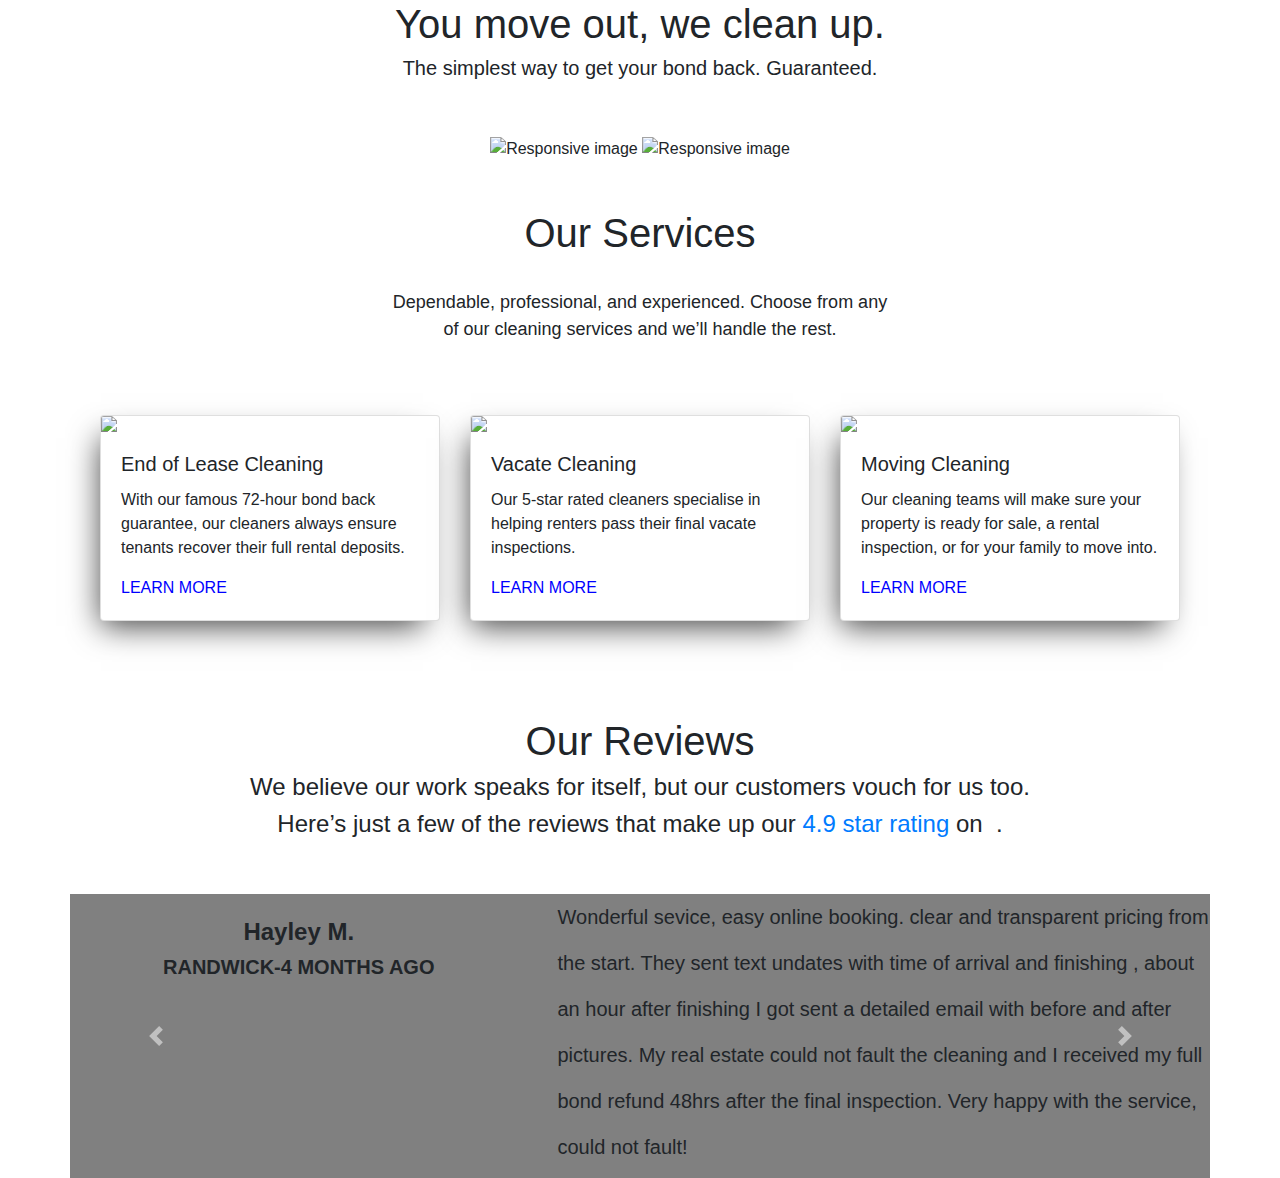
==== sourceCode/index.html @ cf9fd847 "เพิ่ม Our review" ====
<!DOCTYPE html>
<html lang="en">

<head>
    <meta charset="UTF-8">
    <meta name="viewport" content="width=device-width, initial-scale=1.0">
    <title>This is Neat | You move we clean up.</title>
    <link rel="stylesheet" href="https://stackpath.bootstrapcdn.com/bootstrap/4.4.1/css/bootstrap.min.css"
        integrity="sha384-Vkoo8x4CGsO3+Hhxv8T/Q5PaXtkKtu6ug5TOeNV6gBiFeWPGFN9MuhOf23Q9Ifjh" crossorigin="anonymous">
    <script src="https://code.jquery.com/jquery-3.4.1.slim.min.js"
        integrity="sha384-J6qa4849blE2+poT4WnyKhv5vZF5SrPo0iEjwBvKU7imGFAV0wwj1yYfoRSJoZ+n"
        crossorigin="anonymous"></script>
    <script src="https://cdn.jsdelivr.net/npm/popper.js@1.16.0/dist/umd/popper.min.js"
        integrity="sha384-Q6E9RHvbIyZFJoft+2mJbHaEWldlvI9IOYy5n3zV9zzTtmI3UksdQRVvoxMfooAo"
        crossorigin="anonymous"></script>
    <script src="https://stackpath.bootstrapcdn.com/bootstrap/4.4.1/js/bootstrap.min.js"
        integrity="sha384-wfSDF2E50Y2D1uUdj0O3uMBJnjuUD4Ih7YwaYd1iqfktj0Uod8GCExl3Og8ifwB6"
        crossorigin="anonymous"></script>
    <!-- link css -->
    <link rel="stylesheet" href="home.css">
    <!-- font -->
    <link href="https://fonts.googleapis.com/css2?family=Nunito:wght@200&display=swap" rel="stylesheet">
    <link href="https://fonts.googleapis.com/css2?family=Source+Sans+Pro:ital@1&display=swap" rel="stylesheet">



    <link rel="shortcut icon" type="image/x-icon"
        href="https://thisisneat.com.au/wp-content/themes/neat/shared/img/favicon-avatar.png">
        <style>
            .img-in-card{
                width: 100%;
            }
            .font-homepage{
                text-align: center;
            }
            .font-psize{
                font-size: 18px;
            }
            .card{
                -webkit-box-shadow: -8px 14px 30px -9px rgba(0,0,0,0.75);
                -moz-box-shadow: -8px 14px 30px -9px rgba(0,0,0,0.75);
                box-shadow: -8px 14px 30px -9px rgba(0,0,0,0.75);
            }
        </style>
</head>

<body>
    <div class="container">
        <!-- banner -->
        <div class="row">
            <div class="mx-auto text-center">
                <h1>You move out, we clean up.</h1>
                <h5>The simplest way to get your bond back. Guaranteed.</h5>
            </div>

        </div>
        <!-- pic banner -->
        <div class="row mt-5">
            <div class="col-md-12 text-center">
                <img src="https://thisisneat.com.au/wp-content/themes/neat/shared/img/hero-background-homepage.svg"
                    class="img-fluid pic_main2" alt="Responsive image">
                <img src="https://thisisneat.com.au/wp-content/uploads/2020/01/bond-cleaning-customers.svg"
                    class="img-fluid pic_main" alt="Responsive image">
            </div>

        </div>

        <!-- ส่วนของ Our Service -->
        <div class="container">
            <h1 class="font-homepage mt-5 mt-5">Our Services</h1><br>
            <p class="font-homepage font-psize">Dependable, professional, and experienced. Choose from any<br>
                of our cleaning services and we’ll handle the rest.</p>
                <div class="row mt-4">
                    <div class="col-4">
                        <div class="card mt-5">
                                <img src="https://i0.wp.com/thisisneat.com.au/wp-content/uploads/2020/01/end-of-lease-cleaning-service.jpg?resize=560%2C350&ssl=1" class="card-img-top img-in-card">
                            <div class="card-body">
                                <h5 class="card-title">End of Lease Cleaning</h5>
                                <p class="card-text">With our famous 72-hour bond back guarantee, our cleaners always ensure tenants recover their full rental deposits.</p>
                                <a href="#" style="color:blue;">LEARN MORE</a>
                            </div>
                        </div>
                    </div>
                    <div class="col-4">
                        <div class="card mt-5">
                                <img src="https://i0.wp.com/thisisneat.com.au/wp-content/uploads/2020/01/vacate-cleaning-service.jpg?resize=560%2C350&ssl=1" class="card-img-top img-in-card">
                            <div class="card-body">
                                <h5 class="card-title">Vacate Cleaning</h5>
                                <p class="card-text">Our 5-star rated cleaners specialise in helping renters pass their final vacate inspections.</p>
                                <a href="#" style="color:blue;">LEARN MORE</a>
                            </div>
                        </div>
                    </div>
                    <div class="col-4">
                        <div class="card mt-5">
                                <img src="https://i0.wp.com/thisisneat.com.au/wp-content/uploads/2020/01/move-in-move-out-cleaning-service.jpg?resize=560%2C350&ssl=1" class="card-img-top img-in-card">
                            <div class="card-body">
                                <h5 class="card-title">Moving Cleaning</h5>
                                <p class="card-text">Our cleaning teams will make sure your property is ready for sale, a rental inspection, or for your family to move into.</p>
                                <a href="#" style="color:blue;">LEARN MORE</a>
                            </div>
                        </div>
                    </div>
                </div>
        </div>




        <!-- review -->
        <div class="row mt-5">
            <div class="mx-auto text-center mt-5">
                <h1>Our Reviews</h1>

                <h4>We believe our work speaks for itself, but our customers vouch for us too.</h4>
                <h4>Here’s just a few of the reviews that make up our
                    <a
                        href="https://www.google.com.au/search?rlz=1C5CHFA_enAU763AU763&ei=dk3SXJjpC4ao_QbswquQAQ&q=this+is+neat+cleaning+sydney&oq=this+is+neat+cleaning+sydney&gs_l=psy-ab.3..33i21.13806.14467..14553...0.0..0.218.892.0j4j1......0....1..gws-wiz.......0i71j0i22i30j33i22i29i30.ySpCyBxpw1Q#lrd=0x6b12b9f8d4ae6a43:0x4d6a4d6ebad0981f,1,,,">4.9
                        star rating
                    </a> on
                    <a
                        href="https://www.google.com.au/search?rlz=1C5CHFA_enAU763AU763&ei=dk3SXJjpC4ao_QbswquQAQ&q=this+is+neat+cleaning+sydney&oq=this+is+neat+cleaning+sydney&gs_l=psy-ab.3..33i21.13806.14467..14553...0.0..0.218.892.0j4j1......0....1..gws-wiz.......0i71j0i22i30j33i22i29i30.ySpCyBxpw1Q#lrd=0x6b12b9f8d4ae6a43:0x4d6a4d6ebad0981f,1,,,">
                        <img src="google.png" alt="" style="width: 10%;">
                    </a>
                    .
                </h4>
            </div>
        </div>
        <!-- carousel -->
        <div class="row mt-5">
            <div class="col-md-12-fulid">
                <div id="carouselExampleControls" class="carousel slide" data-ride="carousel">
                    <div class="carousel-inner">
                        <div class="carousel-item active">
                            <div class="row" style="background-color: gray;">
                                <div class="col-md-5">
                                    <div class="mx-auto text-center">
                                        <img src="girl1.png" alt="">
                                        <h4 class="name"><b>Hayley M.</b> </h3>
                                            <h5 class="name"><b>RANDWICK-4 MONTHS AGO</b> </h5>
                                    </div>
                                </div>
                                <div class="col-md-7">
                                    <h5 class="comment" style="line-height: 2.3;">Wonderful sevice, easy online booking.
                                        clear and transparent
                                        pricing from the
                                        start. They sent text
                                        undates with time of arrival and finishing , about an hour after finishing I got
                                        sent a detailed email with before and after pictures.
                                        My real estate could not fault the cleaning and I received my full bond refund
                                        48hrs after the final inspection. Very happy with the service, could not fault!
                                    </h5>
                                </div>
                            </div>
                        </div>
                        <div class="carousel-item">
                            <img src="2.jpg" class="d-block w-50" alt="...">
                        </div>
                        <div class="carousel-item">
                            <img src="3.jpg" class="d-block w-50" alt="...">
                        </div>
                    </div>
                    <a class="carousel-control-prev" href="#carouselExampleControls" role="button" data-slide="prev">
                        <span class="carousel-control-prev-icon" aria-hidden="true"></span>
                        <span class="sr-only">Previous</span>
                    </a>
                    <a class="carousel-control-next" href="#carouselExampleControls" role="button" data-slide="next">
                        <span class="carousel-control-next-icon" aria-hidden="true"></span>
                        <span class="sr-only">Next</span>
                    </a>
                </div>
            </div>
        </div>
    </div>

</body>

</html>
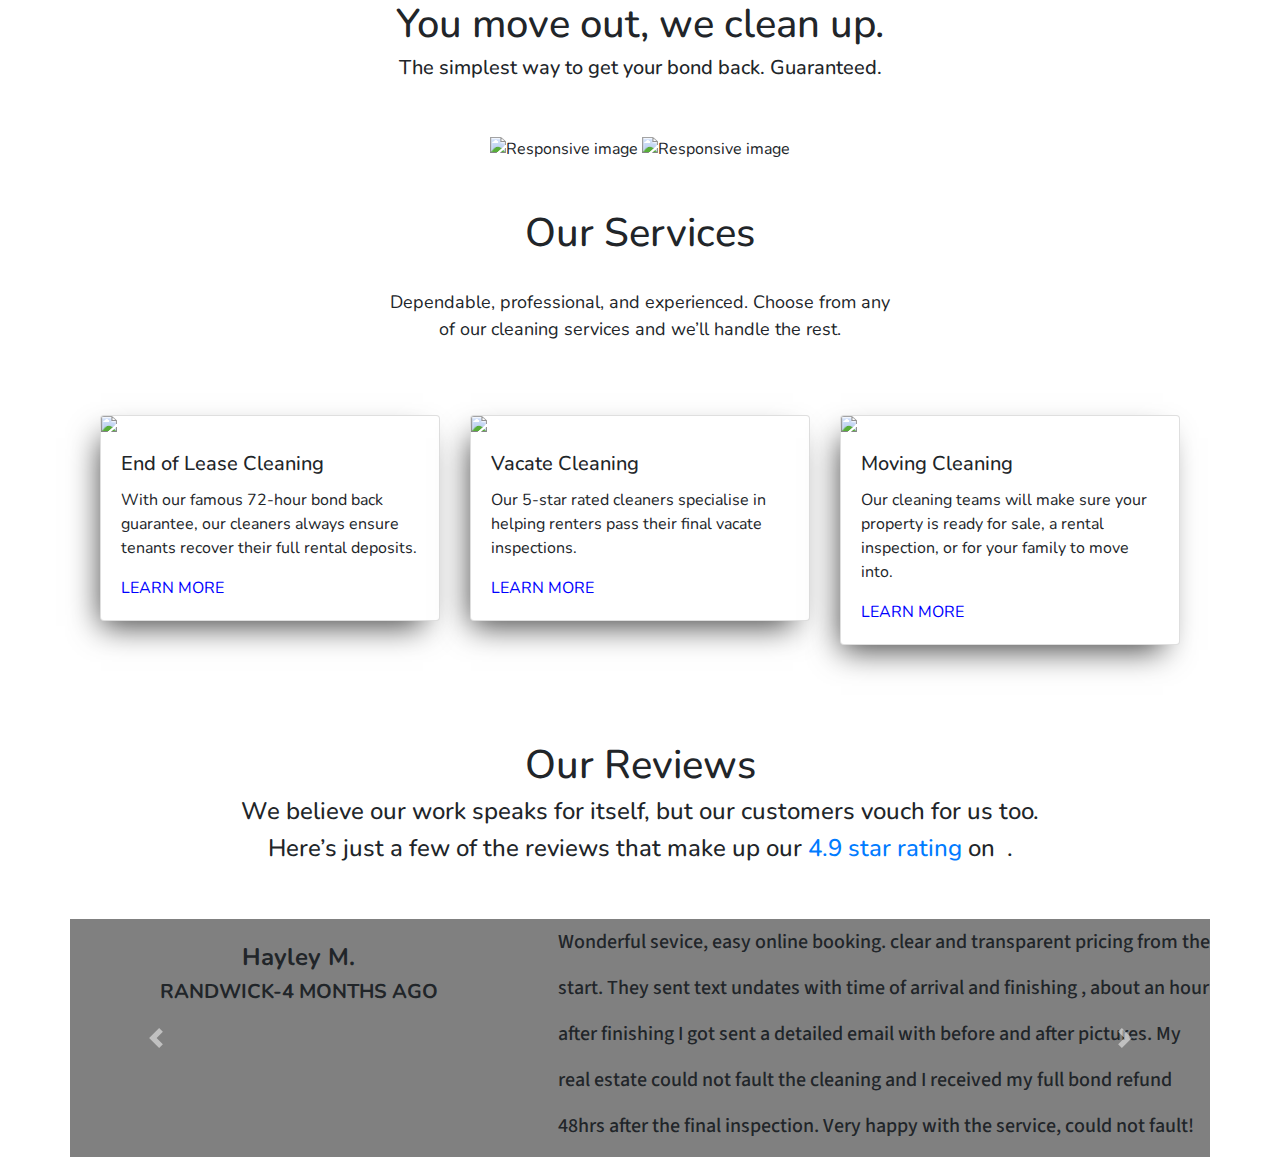
==== commit 6ae22d52: "Update index.html" ====
--- a/sourceCode/index.html
+++ b/sourceCode/index.html
@@ -26,22 +26,6 @@
 
     <link rel="shortcut icon" type="image/x-icon"
         href="https://thisisneat.com.au/wp-content/themes/neat/shared/img/favicon-avatar.png">
-        <style>
-            .img-in-card{
-                width: 100%;
-            }
-            .font-homepage{
-                text-align: center;
-            }
-            .font-psize{
-                font-size: 18px;
-            }
-            .card{
-                -webkit-box-shadow: -8px 14px 30px -9px rgba(0,0,0,0.75);
-                -moz-box-shadow: -8px 14px 30px -9px rgba(0,0,0,0.75);
-                box-shadow: -8px 14px 30px -9px rgba(0,0,0,0.75);
-            }
-        </style>
 </head>
 
 <body>
--- a/sourceCode/home.css
+++ b/sourceCode/home.css
@@ -0,0 +1,39 @@
+.pic_main {
+    width: 40%;
+    text-align: center;
+}
+.pic_main2 {
+    width: 100%;
+    text-align: center;
+}
+
+body{
+    font-family: 'Nunito', sans-serif;
+}
+.comment{
+    font-family: 'Source Sans Pro', sans-serif;
+}
+/* .name{
+    font-family: 'Roboto', sans-serif;
+font-family: 'Source Sans Pro', sans-serif;
+} */
+
+.img-in-card{
+    width: 100%;
+}
+
+.font-homepage{
+    text-align: center;
+}
+.font-psize{
+    font-size: 18px;
+}
+
+/* เหลือเพิ่ม Animation */
+.card{
+    -webkit-box-shadow: -8px 14px 30px -9px rgba(0,0,0,0.75);
+    -moz-box-shadow: -8px 14px 30px -9px rgba(0,0,0,0.75);
+    box-shadow: -8px 14px 30px -9px rgba(0,0,0,0.75);
+}
+
+
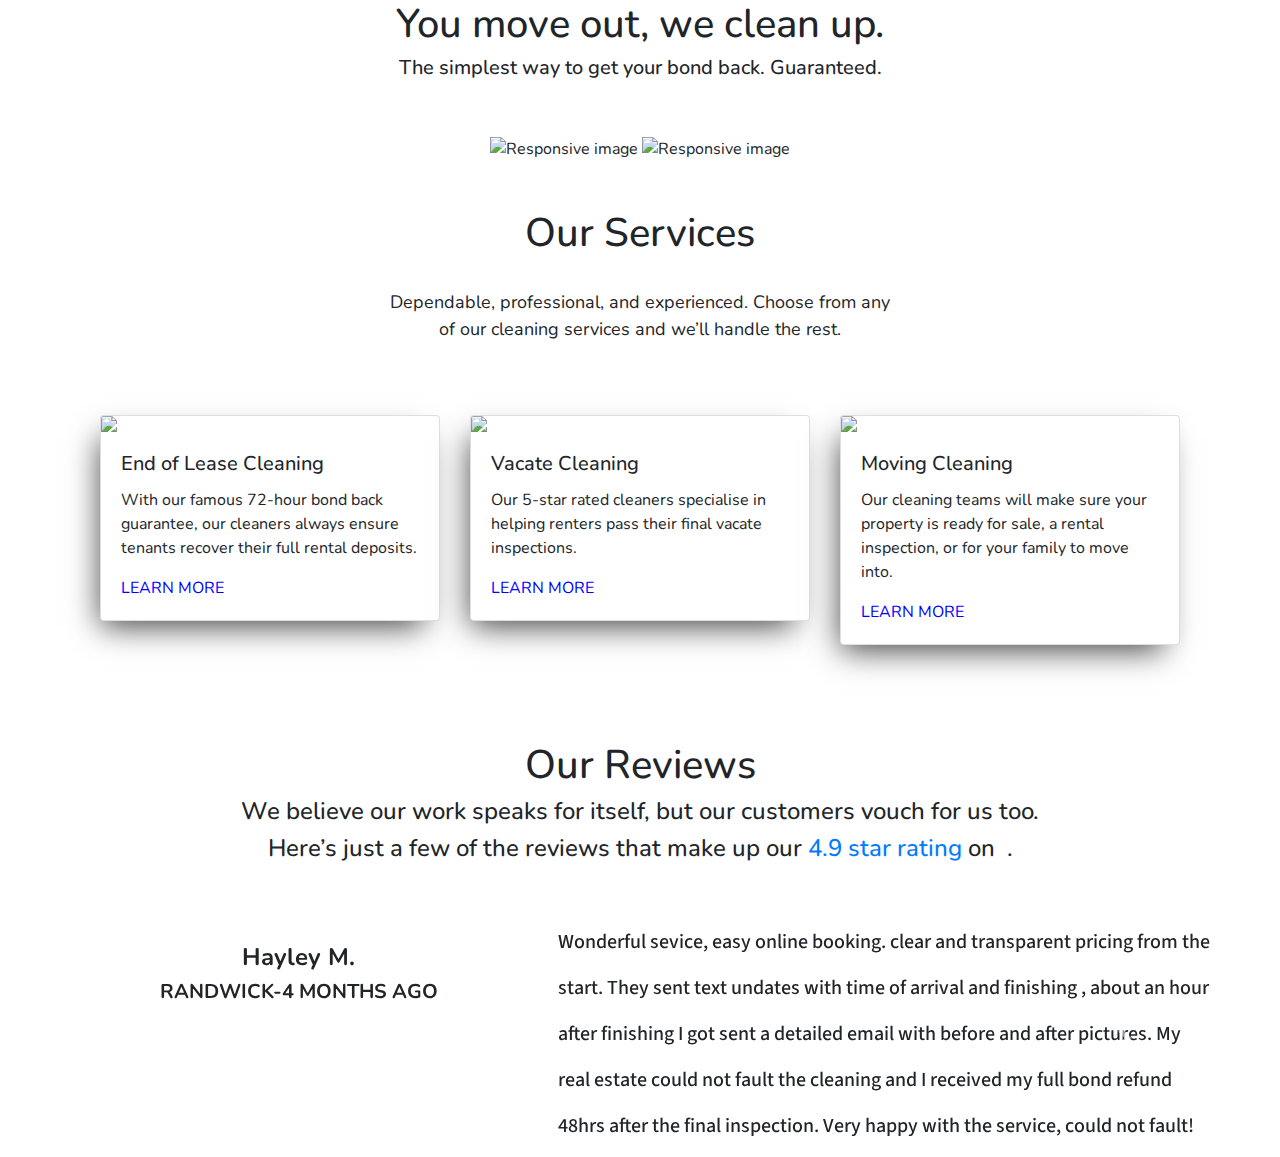
==== commit 2c0da2a3: "Update index.html" ====
--- a/sourceCode/index.html
+++ b/sourceCode/index.html
@@ -4,7 +4,7 @@
 <head>
     <meta charset="UTF-8">
     <meta name="viewport" content="width=device-width, initial-scale=1.0">
-    <title>This is Neat | You move we clean up.</title>
+    <title>This is Neat | You move out, we clean up.</title>
     <link rel="stylesheet" href="https://stackpath.bootstrapcdn.com/bootstrap/4.4.1/css/bootstrap.min.css"
         integrity="sha384-Vkoo8x4CGsO3+Hhxv8T/Q5PaXtkKtu6ug5TOeNV6gBiFeWPGFN9MuhOf23Q9Ifjh" crossorigin="anonymous">
     <script src="https://code.jquery.com/jquery-3.4.1.slim.min.js"
@@ -38,6 +38,7 @@
             </div>
 
         </div>
+
         <!-- pic banner -->
         <div class="row mt-5">
             <div class="col-md-12 text-center">
@@ -88,9 +89,6 @@
                 </div>
         </div>
 
-
-
-
         <!-- review -->
         <div class="row mt-5">
             <div class="mx-auto text-center mt-5">
@@ -110,13 +108,14 @@
                 </h4>
             </div>
         </div>
+
         <!-- carousel -->
         <div class="row mt-5">
             <div class="col-md-12-fulid">
                 <div id="carouselExampleControls" class="carousel slide" data-ride="carousel">
                     <div class="carousel-inner">
                         <div class="carousel-item active">
-                            <div class="row" style="background-color: gray;">
+                            <div class="row">
                                 <div class="col-md-5">
                                     <div class="mx-auto text-center">
                                         <img src="girl1.png" alt="">
@@ -138,10 +137,77 @@
                             </div>
                         </div>
                         <div class="carousel-item">
-                            <img src="2.jpg" class="d-block w-50" alt="...">
-                        </div>
-                        <div class="carousel-item">
-                            <img src="3.jpg" class="d-block w-50" alt="...">
+                            <div class="row">
+                                <div class="col-md-5">
+                                    <div class="mx-auto text-center">
+                                        <img src="girl1.png" alt="">
+                                        <h4 class="name"><b>Kristy T.</b> </h3>
+                                            <h5 class="name"><b>CONCORD - 5 MONTHS AGO</b></h5>
+                                    </div>
+                                </div>
+                                <div class="col-md-7">
+                                    <h5 class="comment" style="line-height: 2.3;">
+                                        Our rental bond cleaner called just before the agreed time to advise
+                                        they would be 5mins late - could NOT fault their timeliness or communication.
+                                        They did an excellent and very thorough job. I really apprecaited the email
+                                        at the end of the clean with before and after photos so I didn't have to drive
+                                        all the way back to my old
+                                    </h5>
+                                </div>
+                            </div>
+                        </div>
+                        <div class="carousel-item">
+                            <div class="row">
+                                <div class="col-md-5">
+                                    <div class="mx-auto text-center">
+                                        <img src="girl1.png" alt="">
+                                        <h4 class="name"><b>Sarah M.</b> </h3>
+                                            <h5 class="name"><b>PENSHURST - 6 MONTHS AGO</b></h5>
+                                    </div>
+                                </div>
+                                <div class="col-md-7">
+                                    <h5 class="comment" style="line-height: 2.3;">
+                                        The team did an excellent job - I was very impressed. Had no problem getting my bond back.
+                                        Thank you! May be in touch for a spring clean down the track.
+                                    </h5>
+                                </div>
+                            </div>
+                        </div>
+                        <div class="carousel-item">
+                            <div class="row">
+                                <div class="col-md-5">
+                                    <div class="mx-auto text-center">
+                                        <img src="girl1.png" alt="">
+                                        <h4 class="name"><b>Jo G.</b> </h3>
+                                            <h5 class="name"><b>MANLY - 6 MONTHS AGO</b></h5>
+                                    </div>
+                                </div>
+                                <div class="col-md-7">
+                                    <h5 class="comment" style="line-height: 2.3;">
+                                        These guys did the end of lease clean for us and it was awesome.
+                                        They gave a timeslot of an hour for srrival but arrived right at the start of that.
+                                        They did a fantasttic job of cleaning and afterwards sent through a before and after
+                                        picture of all areas of the flat which I've never had from a cleaning company before.
+                                    </h5>
+                                </div>
+                            </div>
+                        </div>
+                        <div class="carousel-item">
+                            <div class="row">
+                                <div class="col-md-5">
+                                    <div class="mx-auto text-center">
+                                        <img src="girl1.png" alt="">
+                                        <h4 class="name"><b>Adrian S.</b> </h3>
+                                            <h5 class="name"><b>MARRICKVILLE - 8 MONTHS AGO</b></h5>
+                                    </div>
+                                </div>
+                                <div class="col-md-7">
+                                    <h5 class="comment" style="line-height: 2.3;">
+                                        Great experience and brilliant customer service. The cleaning
+                                        was top notch and would recommend.
+                                    </h5>
+                                </div>
+                            </div>
                         </div>
                     </div>
                     <a class="carousel-control-prev" href="#carouselExampleControls" role="button" data-slide="prev">
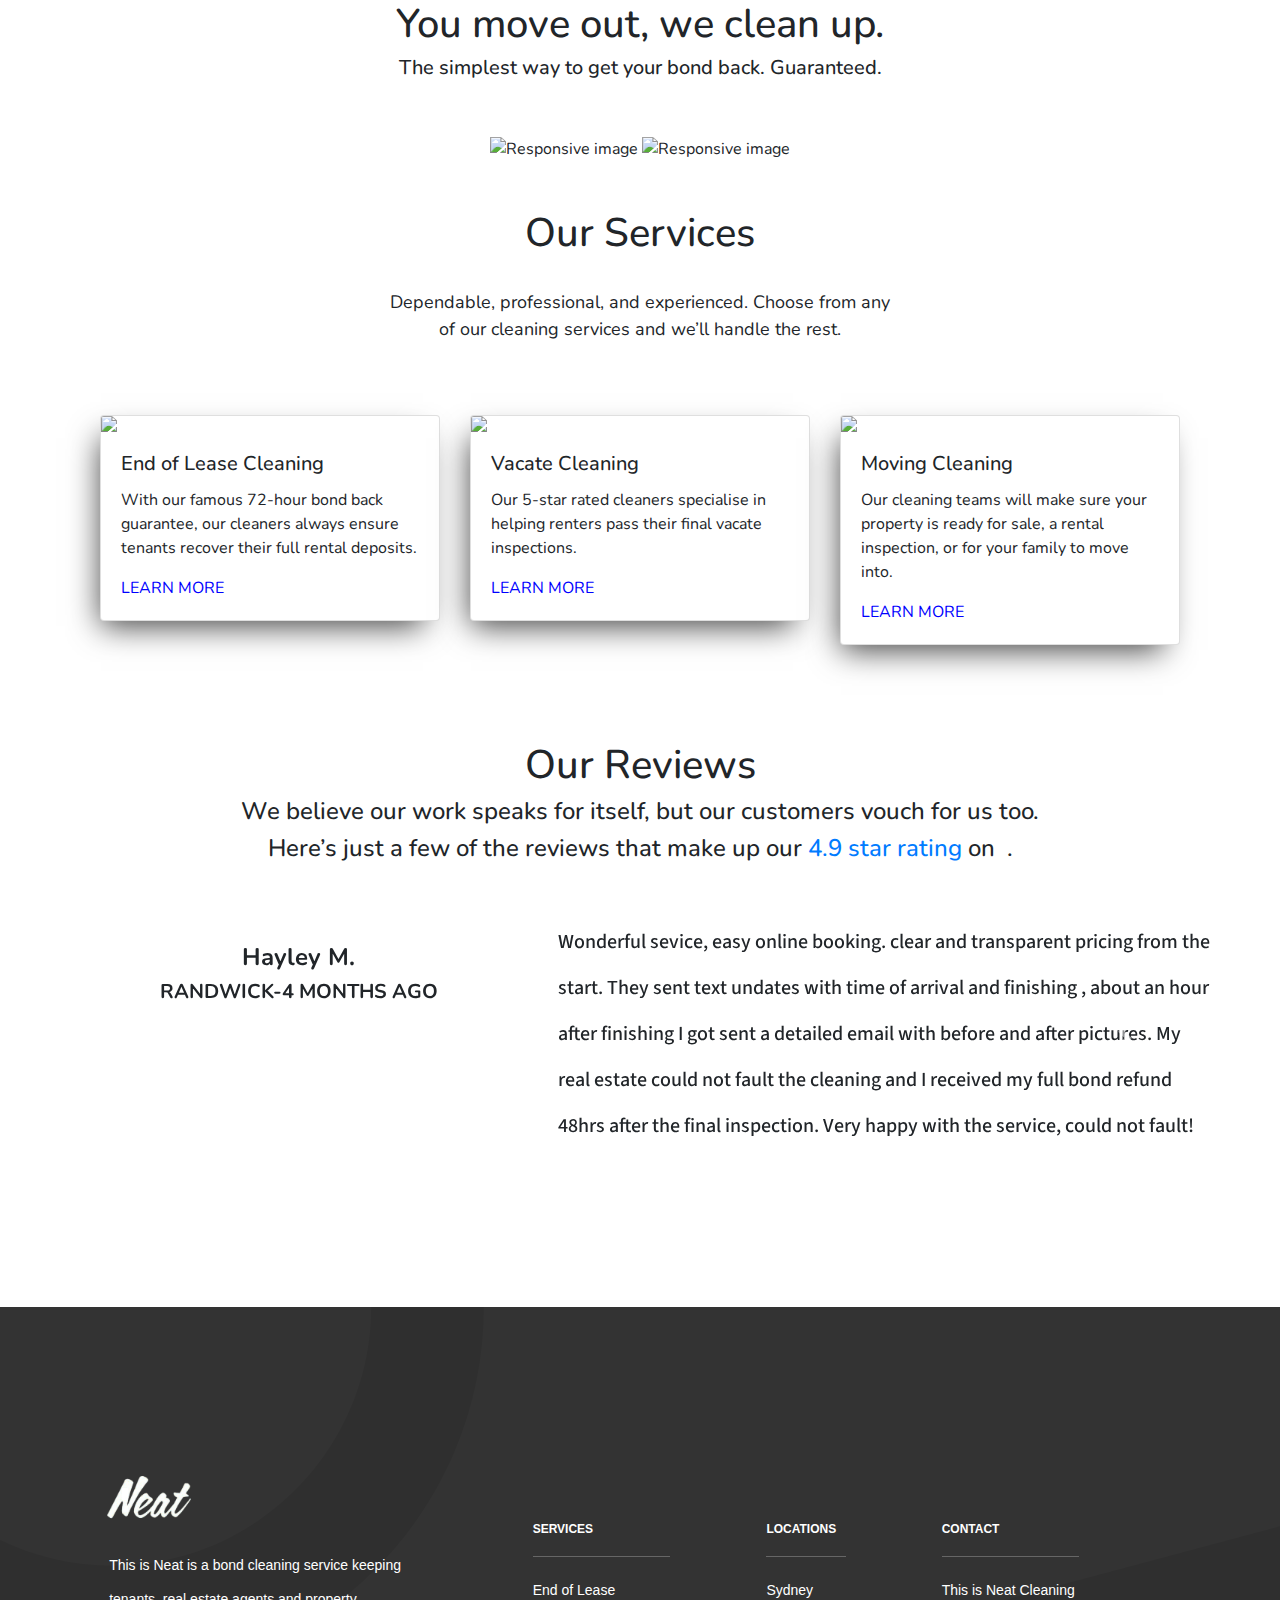
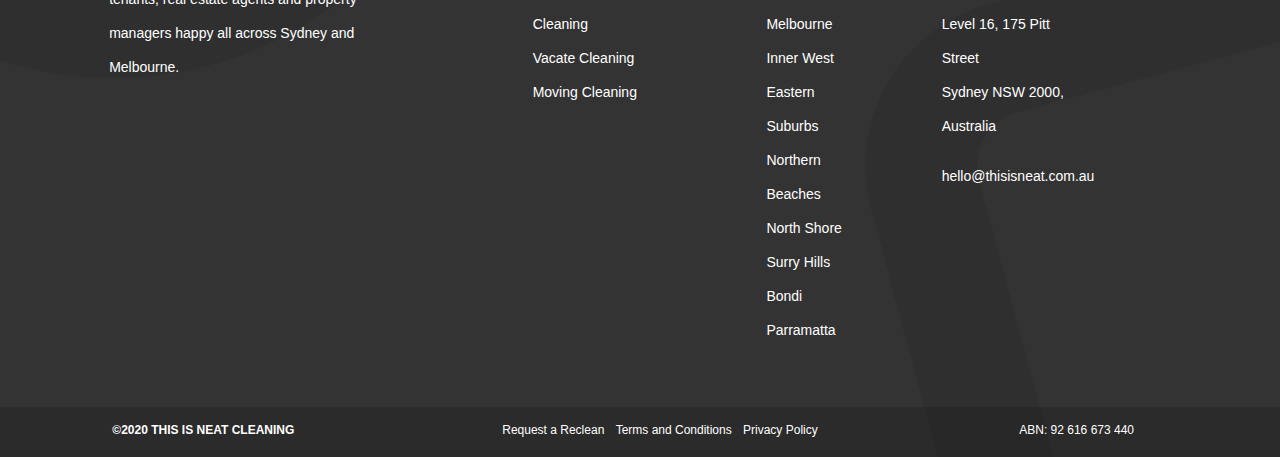
==== commit 34bad883: "Update index.html" ====
--- a/sourceCode/index.html
+++ b/sourceCode/index.html
@@ -222,6 +222,141 @@
             </div>
         </div>
     </div>
+    <!-- ส่วนของ footer -->
+    <div class="footer_content" id="footer_box" style="margin-top: 150px;">
+        <!-- svgวงกลม -->
+        <div id="wrapper">
+            <div class="bg-div">
+                <svg width="750" height="750" id="circle">
+                    <use xlink:href="#sprite-ornament-circle">
+                        <svg id="sprite-ornament-circle" viewBox="140 200 400 400"> 
+                            <path d="M200 62c76.2 0 138 61.8 138 138s-61.8 138-138 138S62 276.2 62 200 123.8 62 200 62m0-60c-26.7 0-52.6 5.2-77.1 15.6C99.3 27.6 78.2 41.8 
+                    60 60s-32.4 39.3-42.4 62.9C7.2 147.4 2 173.3 2 200s5.2 52.6 15.6 77.1c10 23.6 24.2 44.8 42.4 62.9 18.2 18.2 39.3 32.4 62.9 42.4 24.4 10.3 50.4 15.6 
+                    77.1 15.6s52.6-5.2 77.1-15.6c23.6-10 44.8-24.2 62.9-42.4 18.2-18.2 32.4-39.3 42.4-62.9 10.3-24.4 15.6-50.4 15.6-77.1s-5.2-52.6-15.6-77.1c-10-23.6-24.2-44.8-42.4-62.9-18.2-18.2-39.3-32.4-62.9-42.4C252.6 
+                    7.2 226.7 2 200 2z" transform="translate(0 0)" style="fill-opacity:0.079999999329447746"></path>
+                        </svg>
+                    </use>
+                </svg>
+            </div>
+        </div>
+        <!-- svgสี่เหลี่ยม -->
+        <div id="wrapper2">
+            <div class="bg-div2">
+                <svg width="750" height="750" id="square">
+                    <use xlink:href="#sprite-ornament-square">
+                        <svg id="sprite-ornament-square" viewBox="-540 -75 400 400">
+                            <path
+                                d="M306.5 63.7c16.4 0 29.7 13.4 29.7 29.7v213.1c0 16.4-13.4 29.7-29.7 29.7h-213c-16.4 0-29.7-13.4-29.7-29.7v-213c0-16.4 13.4-29.7 29.7-29.7h213m0-59.6h-213c-49.2 0-89.2 
+                                40-89.2 89.2v213.1c0 49.2 40 89.2 89.2 89.2h213.1c49.2 0 89.2-40 89.2-89.2v-213c0-49.2-40.1-89.3-89.3-89.3z"
+                                transform="translate(0 0)"
+                                style="fill-opacity:0.079999999329447746; transform: rotate(75deg);">
+                            </path>
+                        </svg>
+                    </use>
+
+                </svg>
+            </div>
+
+        </div>
+
+        <div class="content">
+            <div class="row" >
+                <div class="col-3 offset-1" style="margin-top: 115px;"> 
+                    <a href="https://thisisneat.com.au"><img src="logo.png" class="ml-n1"
+                            style="height: 150px; width: 150px;"></a>
+                    <p class="mt-n1">This is Neat is a bond cleaning service keeping tenants, real estate agents and
+                        property managers happy all across Sydney and Melbourne.</p>
+                </div>
+                <div class="col-7" style="margin-top: 115px;">
+                    <div class="row mt-5 ml-5">
+                        <div class="col-4 p-5" id="services">
+                            <p class="footer_head">SERVICES</p>
+                            <hr class="white">
+                            <p>
+                                <a class="link" href="https://thisisneat.com.au/end-of-lease-cleaning/sydney">End of
+                                    Lease
+                                    Cleaning</a>
+                                <br>
+                                <a class="link" href="https://thisisneat.com.au/vacate-cleaning/sydney">Vacate
+                                    Cleaning</a>
+                                <br>
+                                <a class="link" href="https://thisisneat.com.au/move-in-move-out-cleaning/sydney">Moving
+                                    Cleaning</a>
+                            </p>
+                        </div>
+                        <div class="col-3 p-5" id="locations">
+                            <p class="footer_head">LOCATIONS</p>
+                            <hr class="white">
+                            <p><a class="link"
+                                    href="https://thisisneat.com.au/end-of-lease-cleaning/sydney">Sydney</a><br>
+                                <a class="link"
+                                    href="https://thisisneat.com.au/end-of-lease-cleaning/melbourne">Melbourne</a><br>
+                                <a class="link"
+                                    href="https://thisisneat.com.au/end-of-lease-cleaning/sydney/inner-west">Inner
+                                    West</a><br>
+                                <a class="link"
+                                    href="https://thisisneat.com.au/end-of-lease-cleaning/sydney/eastern-suburbs">Eastern
+                                    Suburbs</a><br>
+                                <a class="link"
+                                    href="https://thisisneat.com.au/end-of-lease-cleaning/sydney/northern-beaches">Northern
+                                    Beaches</a><br>
+                                <a class="link"
+                                    href="https://thisisneat.com.au/end-of-lease-cleaning/sydney/north-shore">North
+                                    Shore</a><br>
+                                <a class="link"
+                                    href="https://thisisneat.com.au/end-of-lease-cleaning/sydney/surry-hills">Surry
+                                    Hills</a><br>
+                                <a class="link"
+                                    href="https://thisisneat.com.au/end-of-lease-cleaning/sydney/eastern-suburbs/bondi">Bondi</a><br>
+                                <a class="link"
+                                    href="https://thisisneat.com.au/end-of-lease-cleaning/sydney/parramatta">Parramatta</a>
+                            </p>
+                        </div>
+                        <div class="col-4 p-5">
+                            <p class="footer_head" id="contact">CONTACT</p>
+                            <hr class="white">
+                            <p>This is Neat Cleaning<br>
+                                Level 16, 175 Pitt Street<br>
+                                Sydney NSW 2000, Australia</p>
+                            <p><a class="link" href="mailto:hello@thisisneat.com.au">hello@thisisneat.com.au</a></p>
+                        </div>
+
+                    </div>
+                </div>
+            </div>
+            <!-- แถบfooterข้างล่าง -->
+            <div class="footer_bar" id="footer_legal">
+                
+                <div class="row">
+                    <div class="col-4">
+                        <p class="footer_head" style="text-align: center;">©2020 THIS IS NEAT CLEANING</p>
+                    </div>
+                    <div class="col-4" >
+                        <ul id="footer" class="w300" style="text-align: center;">
+                            <li><a class="link" href="https://thisisneat.com.au/request-a-reclean" class="link">
+                                    Request a Reclean
+                                </a></li>
+                            <li class="ml-2"><a target="_blank" href="https://thisisneat.com.au/terms-and-conditions"
+                                    class="link">
+                                    Terms and Conditions
+                                </a></li>
+                            <li class="ml-2"><a target="_blank" rel="noopener"
+                                    href="https://thisisneat.com.au/privacy-policy" class="link">
+                                    Privacy Policy
+                                </a></li>
+                        </ul>
+                    </div>
+                    <div class="col-4" > 
+                        <p class="w300" style="text-align: center;"><a target="_blank"
+                                href="http://abr.business.gov.au/SearchByAbn.aspx?SearchText=92+616+673+440"
+                                class="link link--unstyled link--inverse">
+                                ABN: 92 616 673 440
+                            </a></p>
+                    </div>
+                </div>
+            </div>
+        </div>
+    </div>
 
 </body>
 
--- a/sourceCode/home.css
+++ b/sourceCode/home.css
@@ -35,5 +35,106 @@
     -moz-box-shadow: -8px 14px 30px -9px rgba(0,0,0,0.75);
     box-shadow: -8px 14px 30px -9px rgba(0,0,0,0.75);
 }
+hr.white {
+    border-top: 0.5px solid #666666;
+}
+
+.mt-n1 {
+    margin-top: -1.5rem !important;
+}
+
+.ml-n1 {
+    margin-left: -2.2rem !important;
+}
+
+ul#footer li {
+    display: inline;
+}
+
+#footer_box {
+    background: #333;
+    color: white;
+    font-family: 'Nunito Sans', sans-serif;
+    font-size: 14px;
+    line-height: 34px;
+    font-weight: 300;
+    
+}
+
+#footer_legal {
+    left: 0;
+    bottom: 0;
+    line-height: 22px;
+    position: absolute;
+    width: 100%;
+    padding: 12px 0 0px;
+    background: rgba(0, 0, 0, .15);
+
+}
+
+a.link {
+    color: inherit;
+    text-decoration: none;
+}
+
+a.link:hover {
+    color: inherit;
+    text-decoration: none;
+    cursor: pointer;
+}
+
+.footer_head {
+    font-weight: 700;
+    font-size: 12px;
+    line-height: 22px;
+    font-style: bold;
+}
+
+.w300 {
+    font-weight: 300;
+    font-size: 12px;
+}
+
+#wrapper #wrapper2 {
+    position: relative;
+    width: 100%;
+
+}
+
+.bg-div {
+    position: absolute;
+    z-index: -100;
+
+}
+
+.bg-div2 {
+    position: absolute;
+    z-index: -100;
+    right: 0;
+    bottom: 0;
+}
+
+.footer_content {
+    z-index: 100;
+    position: relative;
+    height: 750px;
+    
+}
 
 
+#circle {
+    position: absolute;
+    top: 0px;
+    left: 0px;
+    bottom: 0px;
+    right: 0px;
+    
+}
+
+#square {
+    position: absolute;
+    right: 0px;
+    bottom: 0px;
+    
+}
+
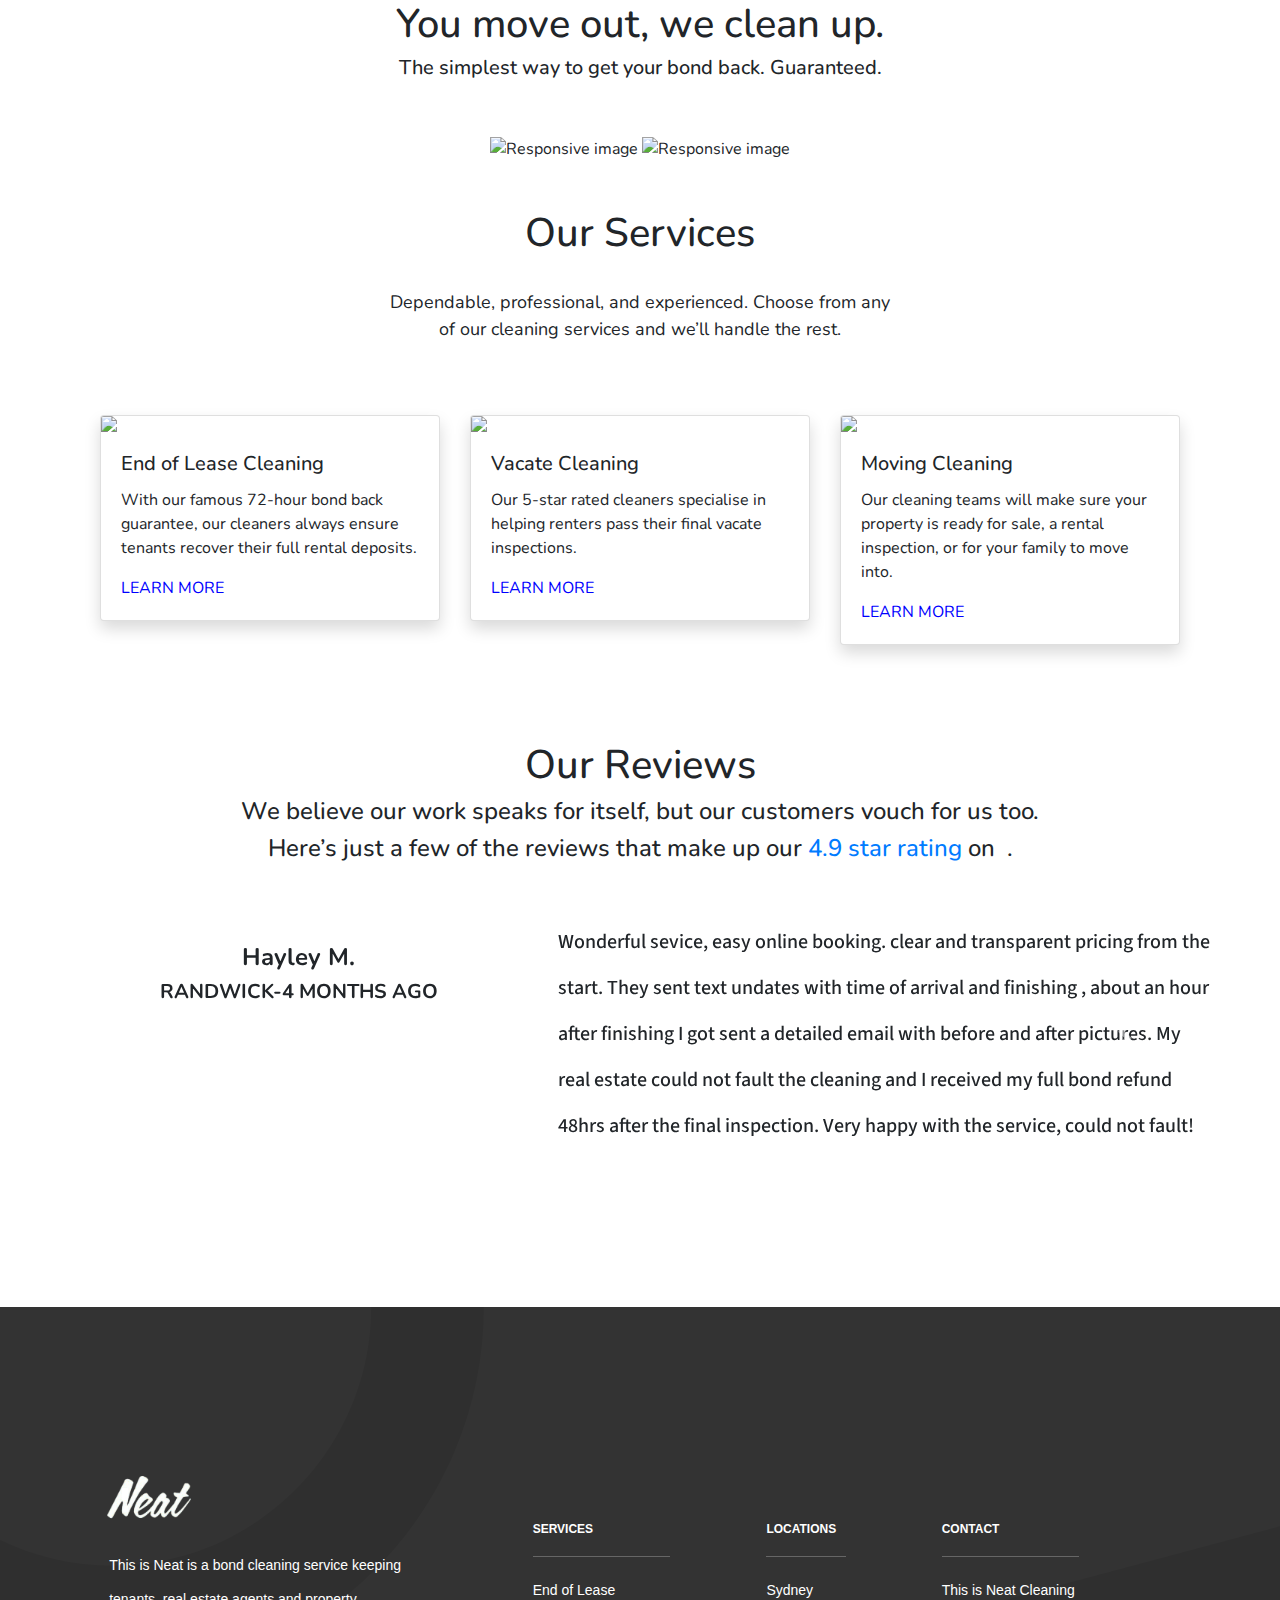
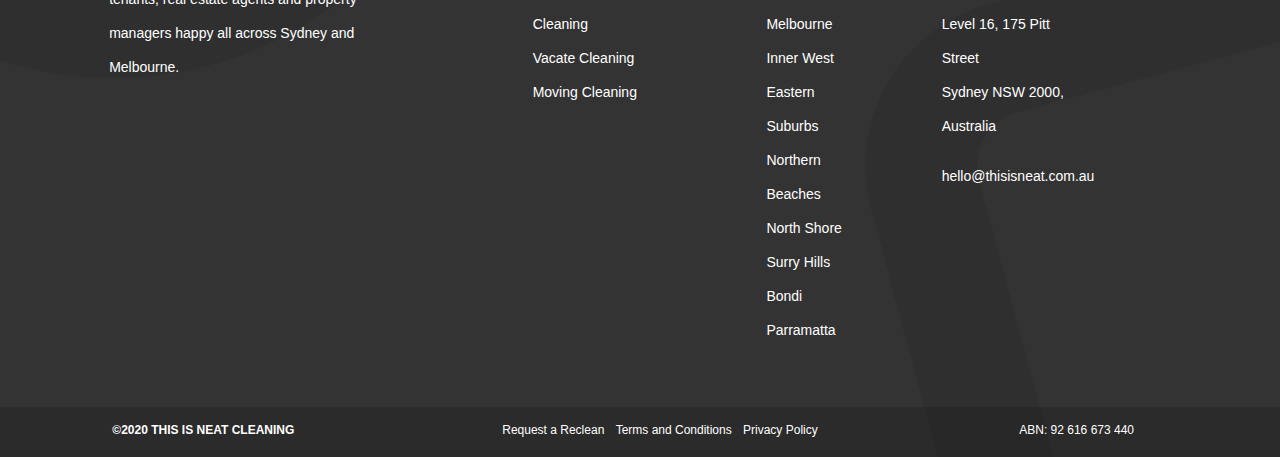
==== commit 98cb0612: "Update index.html" ====
--- a/sourceCode/index.html
+++ b/sourceCode/index.html
@@ -56,8 +56,8 @@
             <p class="font-homepage font-psize">Dependable, professional, and experienced. Choose from any<br>
                 of our cleaning services and we’ll handle the rest.</p>
                 <div class="row mt-4">
-                    <div class="col-4">
-                        <div class="card mt-5">
+                    <div class="col-md-4">
+                        <div class="card mt-5 shadow bg-white rounded">
                                 <img src="https://i0.wp.com/thisisneat.com.au/wp-content/uploads/2020/01/end-of-lease-cleaning-service.jpg?resize=560%2C350&ssl=1" class="card-img-top img-in-card">
                             <div class="card-body">
                                 <h5 class="card-title">End of Lease Cleaning</h5>
@@ -66,8 +66,8 @@
                             </div>
                         </div>
                     </div>
-                    <div class="col-4">
-                        <div class="card mt-5">
+                    <div class="col-md-4">
+                        <div class="card mt-5 shadow bg-white rounded">
                                 <img src="https://i0.wp.com/thisisneat.com.au/wp-content/uploads/2020/01/vacate-cleaning-service.jpg?resize=560%2C350&ssl=1" class="card-img-top img-in-card">
                             <div class="card-body">
                                 <h5 class="card-title">Vacate Cleaning</h5>
@@ -76,8 +76,8 @@
                             </div>
                         </div>
                     </div>
-                    <div class="col-4">
-                        <div class="card mt-5">
+                    <div class="col-md-4">
+                        <div class="card mt-5 shadow bg-white rounded">
                                 <img src="https://i0.wp.com/thisisneat.com.au/wp-content/uploads/2020/01/move-in-move-out-cleaning-service.jpg?resize=560%2C350&ssl=1" class="card-img-top img-in-card">
                             <div class="card-body">
                                 <h5 class="card-title">Moving Cleaning</h5>
